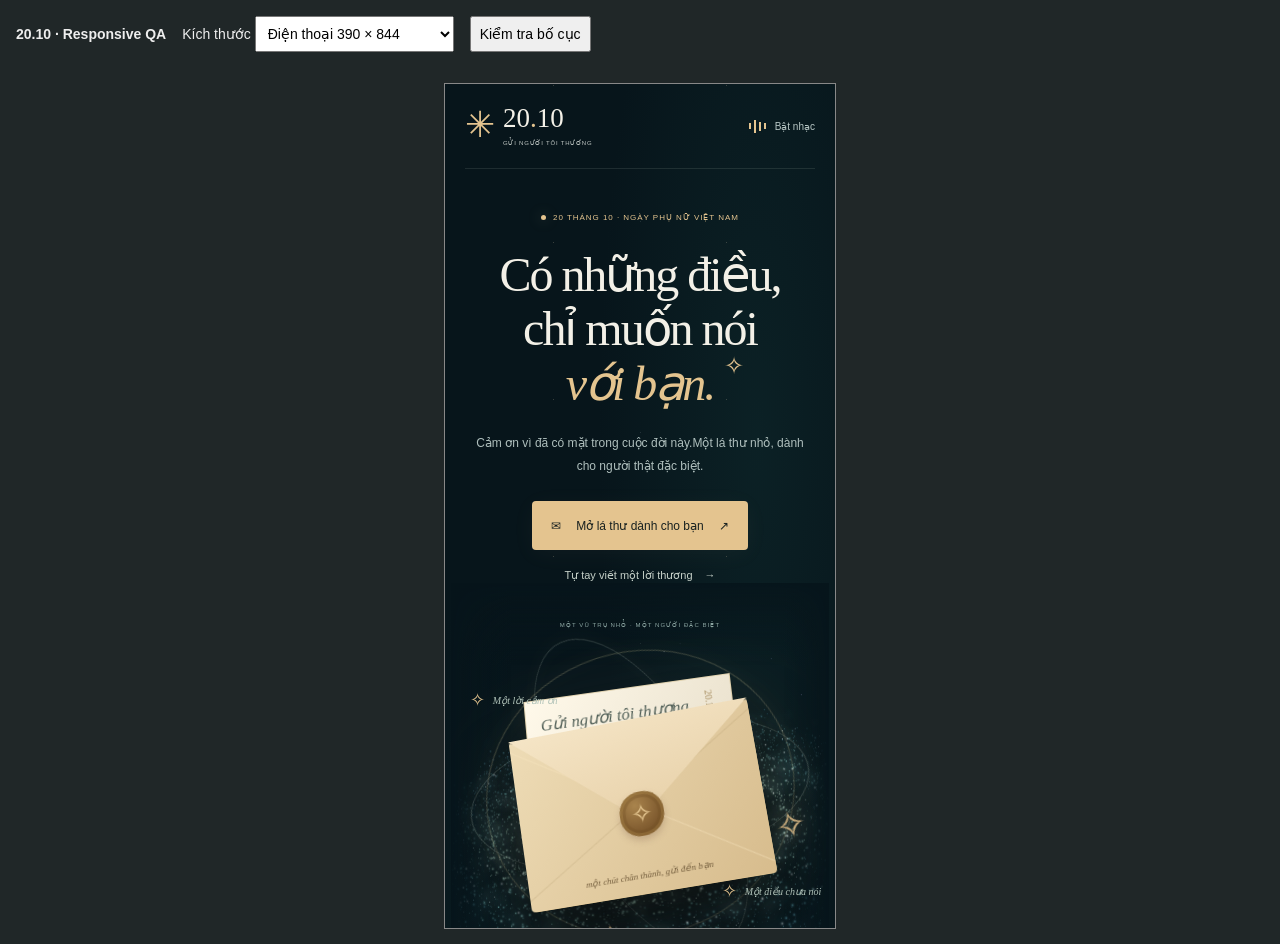
==== tests/preview.html @ 3c48be81 "feat: launch 20.10 v2 with personal letters, keepsakes and immersive gift experience" ====
<!doctype html>
<html lang="vi"><meta charset="utf-8"><meta name="viewport" content="width=device-width,initial-scale=1"><title>20.10 · Kiểm tra responsive</title>
<style>body{margin:0;background:#202728;color:#eee;font:14px Arial}header{padding:16px;display:flex;align-items:center;gap:16px;flex-wrap:wrap}select,button{font:inherit;padding:8px}main{padding:15px;overflow:auto}iframe{display:block;border:1px solid #888;background:#07151b;margin:0 auto;width:390px;height:844px;max-width:none}output{color:#e4c48f;font-size:12px}</style>
<header><b>20.10 · Responsive QA</b><label>Kích thước <select id="size"><option value="390,844">Điện thoại 390 × 844</option><option value="320,740">Điện thoại nhỏ 320 × 740</option><option value="768,1024">Tablet 768 × 1024</option><option value="1440,960">Desktop 1440 × 960</option></select></label><button id="inspect" type="button">Kiểm tra bố cục</button><output id="result" aria-live="polite"></output></header><main><iframe id="preview" title="Bản xem thử responsive" src="../"></iframe></main>
<script>
const frame=document.getElementById('preview');
document.getElementById('size').addEventListener('change',e=>{const [w,h]=e.target.value.split(',');frame.style.width=w+'px';frame.style.height=h+'px';document.getElementById('result').textContent='';});
document.getElementById('inspect').addEventListener('click',()=>{const d=frame.contentDocument,w=frame.contentWindow.innerWidth;document.getElementById('result').textContent=`Viewport ${w}px · Nội dung ${d.documentElement.scrollWidth}px · ${d.documentElement.scrollWidth>w?'TRÀN NGANG':'Không tràn ngang'} · Renderer: ${d.body.dataset.renderer||'đang tải'} · ${d.querySelectorAll('.memory-card').length}/3 thẻ lời nhắn`;});
</script></html>
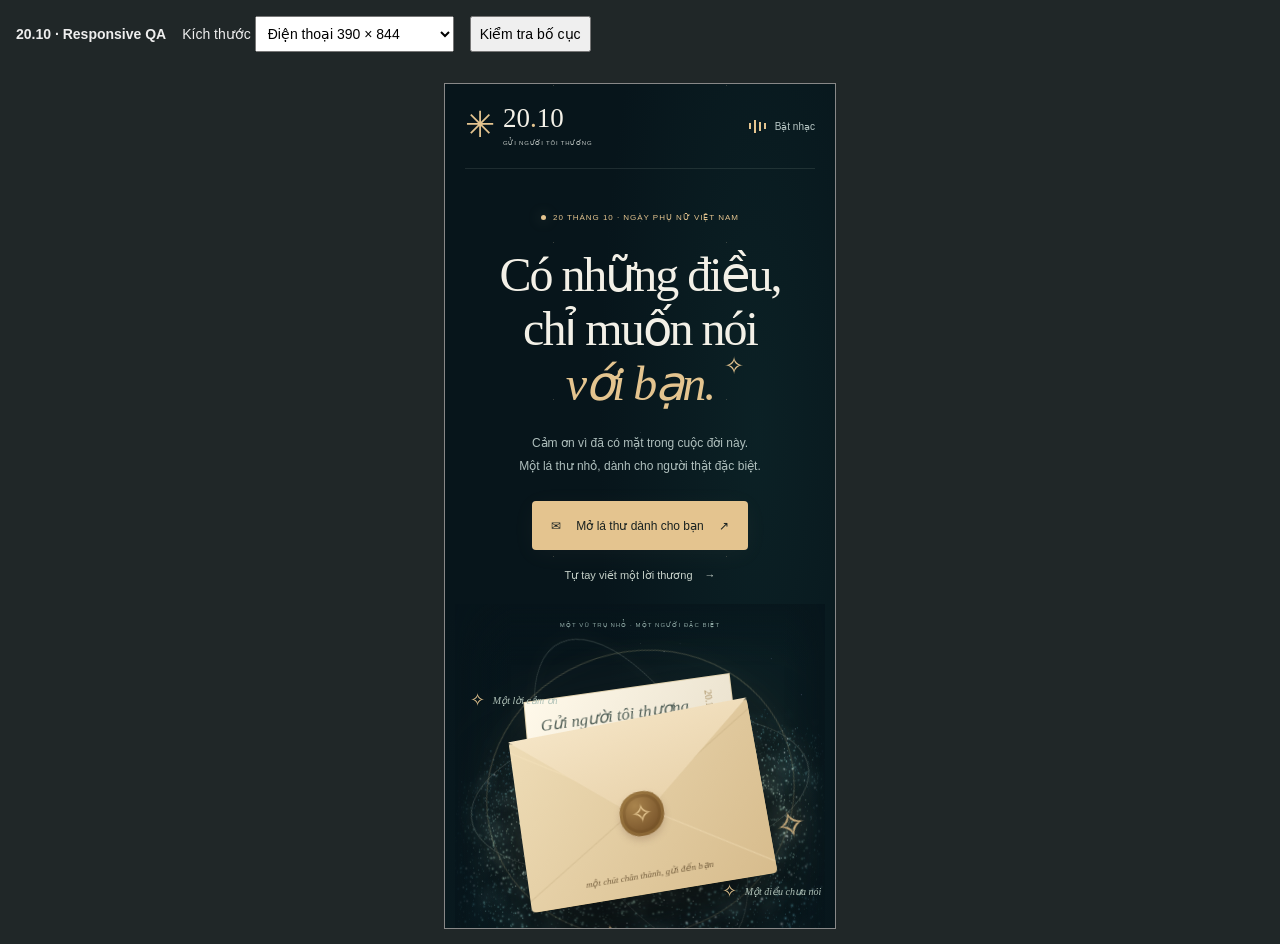
==== commit 32bc8d55: "fix: contain orbital overflow and preserve Vietnamese paragraph spacing" ====
--- a/tests/preview.html
+++ b/tests/preview.html
@@ -1,7 +1,7 @@
 <!doctype html>
 <html lang="vi"><meta charset="utf-8"><meta name="viewport" content="width=device-width,initial-scale=1"><title>20.10 · Kiểm tra responsive</title>
 <style>body{margin:0;background:#202728;color:#eee;font:14px Arial}header{padding:16px;display:flex;align-items:center;gap:16px;flex-wrap:wrap}select,button{font:inherit;padding:8px}main{padding:15px;overflow:auto}iframe{display:block;border:1px solid #888;background:#07151b;margin:0 auto;width:390px;height:844px;max-width:none}output{color:#e4c48f;font-size:12px}</style>
-<header><b>20.10 · Responsive QA</b><label>Kích thước <select id="size"><option value="390,844">Điện thoại 390 × 844</option><option value="320,740">Điện thoại nhỏ 320 × 740</option><option value="768,1024">Tablet 768 × 1024</option><option value="1440,960">Desktop 1440 × 960</option></select></label><button id="inspect" type="button">Kiểm tra bố cục</button><output id="result" aria-live="polite"></output></header><main><iframe id="preview" title="Bản xem thử responsive" src="../"></iframe></main>
+<header><b>20.10 · Responsive QA</b><label>Kích thước <select id="size"><option value="390,844">Điện thoại 390 × 844</option><option value="320,740">Điện thoại nhỏ 320 × 740</option><option value="768,1024">Tablet 768 × 1024</option><option value="1440,960">Desktop 1440 × 960</option></select></label><button id="inspect" type="button">Kiểm tra bố cục</button><output id="result" aria-live="polite"></output></header><main><iframe id="preview" title="Bản xem thử responsive" src="../?qa=2.0.1"></iframe></main>
 <script>
 const frame=document.getElementById('preview');
 document.getElementById('size').addEventListener('change',e=>{const [w,h]=e.target.value.split(',');frame.style.width=w+'px';frame.style.height=h+'px';document.getElementById('result').textContent='';});
